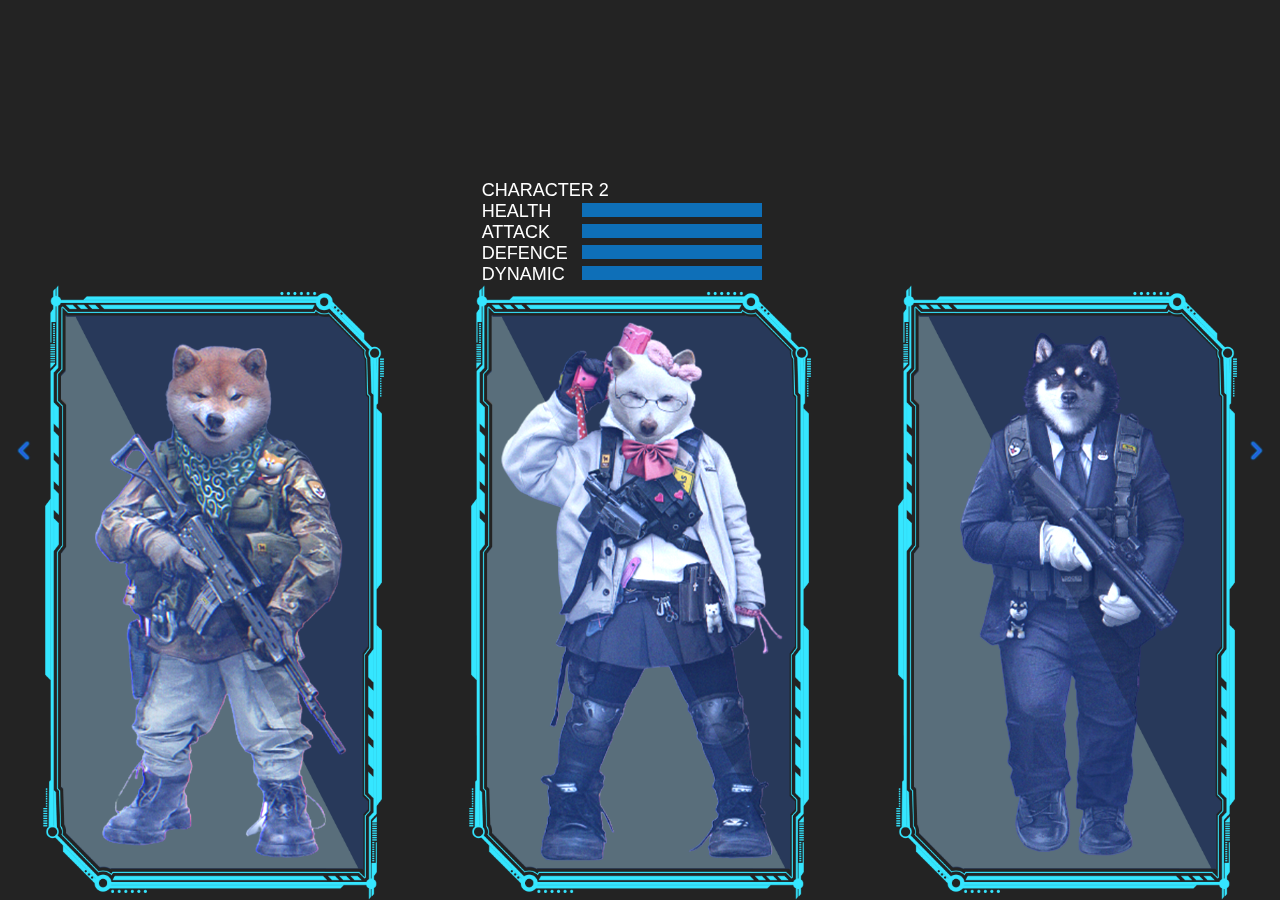
==== slider.html @ c72e4d6c "slider init" ====
<!DOCTYPE html>
<html lang="en">
  <head>
    <meta charset="utf-8" />
    <title>Swiper demo</title>
    <meta
      name="viewport"
      content="width=device-width, initial-scale=1, minimum-scale=1, maximum-scale=1"
    />
    <!-- Link Swiper's CSS -->
    <link
      rel="stylesheet"
      href="https://unpkg.com/swiper/swiper-bundle.min.css"
    />
    <script src="https://ajax.googleapis.com/ajax/libs/jquery/3.5.1/jquery.min.js"></script>
    <script src="./character.js"></script>

    <!-- Demo styles -->
    <style>
      html,
      body {
        position: relative;
        height: 100%;
      }

      body {
        background: #eee;
        font-family: Helvetica Neue, Helvetica, Arial, sans-serif;
        font-size: 14px;
        color: #000;
        margin: 0;
        padding: 0;
      }

      .swiper {
        /* width: 80%; */
        height: 100%;
        background: #232323;
      }

      .swiper-slide {
        text-align: center;
        font-size: 18px;
        /* background: #fff; */

        /* Center slide text vertically */
        display: -webkit-box;
        display: -ms-flexbox;
        display: -webkit-flex;
        display: flex;
        -webkit-box-pack: center;
        -ms-flex-pack: center;
        -webkit-justify-content: center;
        justify-content: center;
        -webkit-box-align: center;
        -ms-flex-align: center;
        -webkit-align-items: center;
        align-items: flex-end;
      }

      .swiper-slide img {
        display: block;
        width: 80%;
        height: auto;
        object-fit: cover;
        filter: brightness(135%) saturate(100%);
      }

      .character-wrapper {
        display: flex;
        flex-direction: column;
        justify-content: center;
        align-items: center;
      }

      .character-header {
        /* display: flex; */
        color: white;
        flex-direction: column;
        align-items: start;
        padding-left: 12px;
        display: none;
        align-self: flex-start;
        padding-left: 55px;
      }
      .swiper-slide-next .character-header {
        display: flex !important;
      }
      .progress {
        width: 180px;
        height: 14px;
        background-color: #0e6fb8;
      }
      .character-attr {
        display: flex;
        align-items: center;
      }

      .uppercase {
        text-transform: uppercase;
      }

      .info-attr {
        height: 12px;
        background-color: rgb(16, 134, 212);
        width: 50%;
      }
      .attr-name {
        min-width: 100px;
        text-align: left;
      }
      .character-attr-name {
        display: flex;
        align-items: baseline;
      }
      .swiper-button-next {
        background-image: url("./resources/images/character/next.png");
        background-repeat: no-repeat;
        background-size: 100% auto;
        background-position: center;
      }
      .swiper-button-prev {
        background-image: url("./resources/images/character/prev.png");
        background-repeat: no-repeat;
        background-size: 100% auto;
        background-position: center;
      }

      .swiper-button-prev::after,
      .swiper-button-next::after {
        display: none;
      }
    </style>
  </head>

  <body>
    <!-- Swiper -->

    <!-- <div class="swiper-slide">
      <div class="character-wrapper">
          <div class="character-header">
            <div class="character-name uppercase">${character.name}</div>
            <div class="uppercase character-attr">
              <div class="character-attr-name"><div class="attr-name">health</div> <div class="progress"><div class="progress-inner"></div></div></div>
            </div>
            <div class="uppercase character-attr"><div class="character-attr-name"><div class="attr-name">attack</div> <div class="progress"><div class="progress-inner"></div></div></div></div>
            <div class="uppercase character-attr"><div class="character-attr-name"><div class="attr-name">defence</div> <div class="progress"><div class="progress-inner"></div></div></div></div>
            <div class="uppercase character-attr"><div class="character-attr-name"><div class="attr-name">dynamic</div> <div class="progress"><div class="progress-inner"></div></div></div></div>
          </div>
          <img src=${character.image} />
      </div>
    </div> -->

    <div class="swiper mySwiper">
      <div class="swiper-wrapper"></div>
      <div class="swiper-button-next"></div>
      <div class="swiper-button-prev"></div>
    </div>

    <!-- Swiper JS -->
    <script src="https://unpkg.com/swiper/swiper-bundle.min.js"></script>
  </body>
</html>
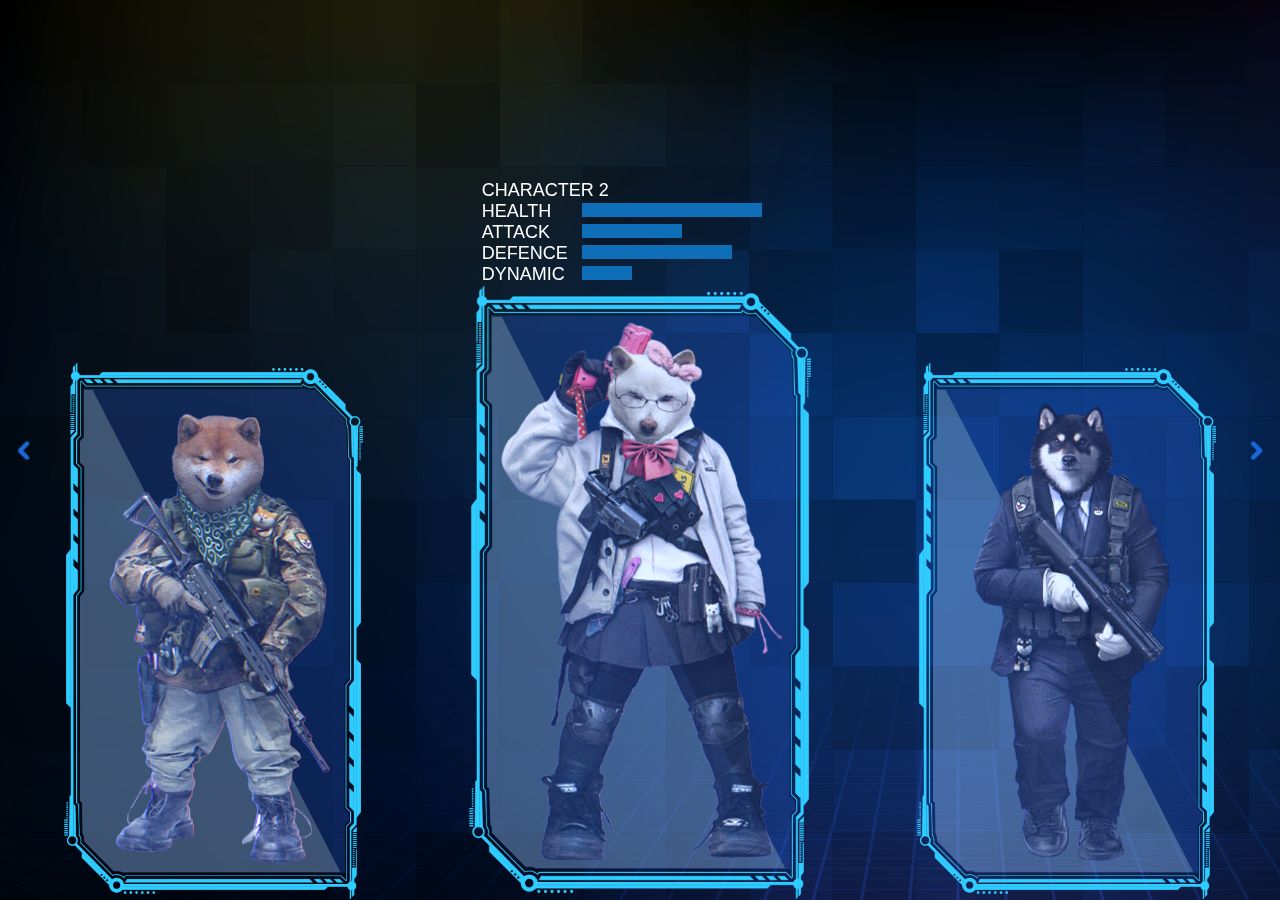
==== commit 46a3af9f: "character implement" ====
--- a/slider.html
+++ b/slider.html
@@ -35,7 +35,8 @@
       .swiper {
         /* width: 80%; */
         height: 100%;
-        background: #232323;
+        background-image: url("./resources/images/character/BG.png");
+        /* background: #232323; */
       }
 
       .swiper-slide {
@@ -60,10 +61,10 @@
 
       .swiper-slide img {
         display: block;
-        width: 80%;
+        width: 70%;
         height: auto;
         object-fit: cover;
-        filter: brightness(135%) saturate(100%);
+        filter: brightness(120%);
       }
 
       .character-wrapper {
@@ -86,10 +87,24 @@
       .swiper-slide-next .character-header {
         display: flex !important;
       }
+
+      .swiper-slide.swiper-slide-next img {
+        width: 80%;
+      }
+
       .progress {
         width: 180px;
         height: 14px;
         background-color: #0e6fb8;
+      }
+      .progress-2 {
+        width: 100px;
+      }
+      .progress-3 {
+        width: 150px;
+      }
+      .progress-4 {
+        width: 50px;
       }
       .character-attr {
         display: flex;
@@ -138,16 +153,34 @@
 
     <!-- <div class="swiper-slide">
       <div class="character-wrapper">
-          <div class="character-header">
-            <div class="character-name uppercase">${character.name}</div>
-            <div class="uppercase character-attr">
-              <div class="character-attr-name"><div class="attr-name">health</div> <div class="progress"><div class="progress-inner"></div></div></div>
+        <div class="character-header">
+          <div class="character-name uppercase">${character.name}</div>
+          <div class="uppercase character-attr">
+            <div class="character-attr-name">
+              <div class="attr-name">health</div>
+              <div class="progress progress-1"><div class="progress-inner"></div></div>
             </div>
-            <div class="uppercase character-attr"><div class="character-attr-name"><div class="attr-name">attack</div> <div class="progress"><div class="progress-inner"></div></div></div></div>
-            <div class="uppercase character-attr"><div class="character-attr-name"><div class="attr-name">defence</div> <div class="progress"><div class="progress-inner"></div></div></div></div>
-            <div class="uppercase character-attr"><div class="character-attr-name"><div class="attr-name">dynamic</div> <div class="progress"><div class="progress-inner"></div></div></div></div>
           </div>
-          <img src=${character.image} />
+          <div class="uppercase character-attr">
+            <div class="character-attr-name">
+              <div class="attr-name">attack</div>
+              <div class="progress progress-2"><div class="progress-inner"></div></div>
+            </div>
+          </div>
+          <div class="uppercase character-attr">
+            <div class="character-attr-name">
+              <div class="attr-name">defence</div>
+              <div class="progress progress-3"><div class="progress-inner"></div></div>
+            </div>
+          </div>
+          <div class="uppercase character-attr">
+            <div class="character-attr-name">
+              <div class="attr-name">dynamic</div>
+              <div class="progress progress-4"><div class="progress-inner"></div></div>
+            </div>
+          </div>
+        </div>
+        <img src="${character.image}" />
       </div>
     </div> -->
 
